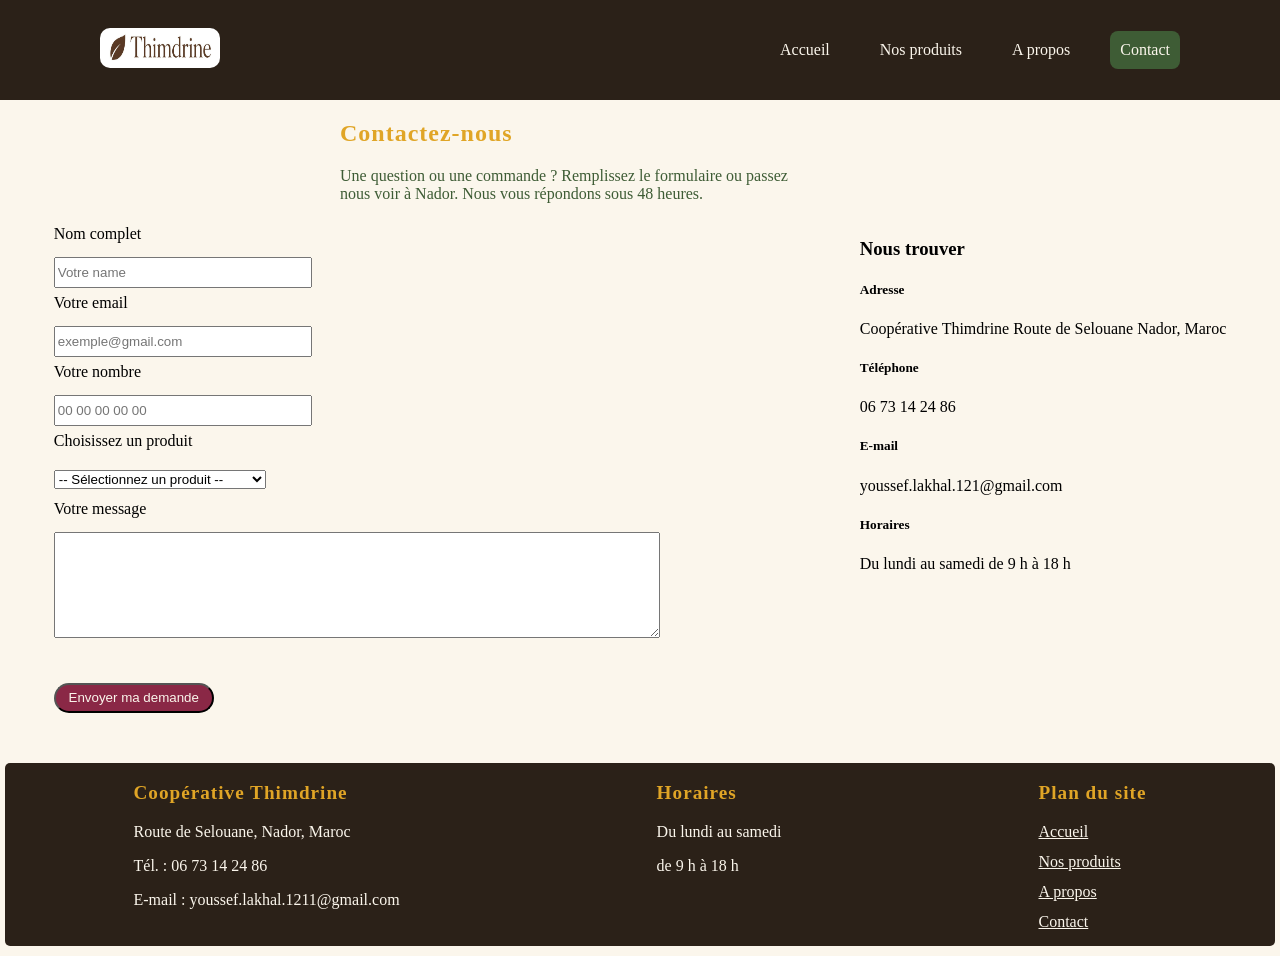
==== contact.html @ dc377c1d "Thimdrine-projet" ====
<!DOCTYPE html>
<html lang="fr">
<head>
    <meta charset="UTF-8">
    <meta name="viewport" content="width=device-width, initial-scale=1.0">
    <title>Accueil | Thimdrine</title>
    <link rel="stylesheet" href="css/style.css">
</head>
<body>
     <header>
        <a href="index.html"><img class="logo" src="images/logo.jpg" alt="Thimdrine"> </a>
        <nav class="menu">
            <a  href="index.html">Accueil</a>
            <a  href="produits.html">Nos produits</a>
            <a  href="propos.html">A propos</a>
            <a class="active" href="contact.html">Contact</a>
        </nav>
     </header>
    <main>
        <section class="contact">
            <h1 class="c-h">Contactez-nous</h1>
            <p class="c-p">Une question ou une commande ? Remplissez le formulaire ou passez nous voir à Nador. Nous vous répondons sous 48 heures.</p>
        </section>
    </main>
    <main>
        <section class="user">
            <div class="user-e">
            <form class="user-u">
                <label for="nom">Nom complet</label>
                <input class="input" type="text"  id="nom" name="nom" placeholder="Votre name" required>

                <label for="email">Votre email</label>
                <input class="input" type="email" id="email" name="email" placeholder="exemple@gmail.com" required>

                <label for="nomber">Votre nombre</label>
                <input class="input" type="tel" id="nombre" name="nomber" placeholder="00 00 00 00 00" required>

                <label for="produit">Choisissez un produit</label>
                <select name="produit" id="produit" required>
                    <option value="">-- Sélectionnez un produit --</option>
                    <option value="miel">Miel de thym</option>
                    <option value="huile">Huile d'olive vierge extra</option>
                    <option value="confiture">Confiture de figue de barbarie</option>
                    <option value="Lait">Lait de vache frais</option>
                    <option value="Beurre">Beurre frais, naturel et onctueux</option>
                    <option value="confiture">Confiture de fruits rouges</option>
                </select>
   
                <label for="message">Votre message</label>
                <textarea class="message-input" name="message" id="message"></textarea>
            </form>
             <button type="submit" class="user-demande">
                Envoyer ma demande
             </button>
            </div>
            <div class="user-e2">
                <h3>Nous trouver</h3>
                <div class="e1">
                   <h5>Adresse</h5>
                   <p>Coopérative Thimdrine
                     Route de Selouane
                     Nador, Maroc</p>
                </div>
                <div class="e2">
                    <h5>Téléphone</h5>
                    <p>06 73 14 24 86</p>
                </div>
                <div class="e3">
                    <h5>E-mail</h5>
                    <p>youssef.lakhal.121@gmail.com</p>
                </div>
                <div class="e4">
                    <h5>Horaires</h5>
                    <p>Du lundi au samedi
                   de 9 h à 18 h</p>
                </div>
            </div>

        </section>
    </main>
    <main>
    <section class="Paid-de-page">

        <div class="Cooperative">
            <h3 class="t-f-1">Coopérative Thimdrine</h3>
            <div class="t-f-2">
            <p>Route de Selouane, Nador, Maroc</p>
            <p>Tél. : 06 73 14 24 86</p>
            <p>E-mail : youssef.lakhal.1211@gmail.com</p>
            </div>
        </div>
        <div class="Horaires">
            <h3 class="t-f-1">Horaires</h3>
            <div class="t-f-2">
            <p>Du lundi au samedi</p>
            <p>de 9 h à 18 h</p>
            </div>
        </div>
        <div class="Plan">
             <h3 class="t-f-1">Plan du site</h3>
             <div class="links">
             <a class="l-t" href="index.html">Accueil</a>
             <a class="l-t" href="produits.html">Nos produits</a>
             <a class="l-t" href="propos.html">A propos</a>
             <a class="l-t" href="contact.html">Contact</a>
             </div>
        </div>
    </section>
</main>
</body>
</html>
---- css/style.css ----
:root {
  --couleur-thym: #3E5C35;
  --couleur-thym-fonce: #2C4326;
  --couleur-miel: #E0A526;
  --couleur-figue: #8A2846;
  --couleur-lin: #FBF6EC;
  --couleur-sable: #F3EAD7;
  --couleur-terre: #2B2118;
  --couleur-terre-douce: #5C4F42;
  --couleur-blanc: #FFFFFF;

  --police-titre: 'Lora', Georgia, serif;
  --police-texte: 'Source Sans 3', Arial, sans-serif;
}
header{
    display: flex;
    justify-content: space-between;
    align-items: center;
    padding-left: 100px;
    padding-right: 100px;
    height: 100px;
    width: auto;
    background-color: var(--couleur-terre);
}
body{
    margin: 0px;
    background-color: var(--couleur-lin);
    
}
.logo{
    height: 40px;
    width: 120px;
    border-radius: 10px;
}
.menu{  
    display: flex;
    gap: 30px;
}
.menu a{
    color: var(--couleur-lin);
    text-decoration: none;
    padding: 10px;
}
.active{
    background-color: var(--couleur-thym);
    border-radius: 8px;
}
.hero{
    align-items: center;
    height: auto;
   
    background-color: var(--couleur-lin);
    padding-left: 100px;
}
.hero-contenu{
    display: flex ;
    align-items: center;
    justify-content: space-between;
    
}
.hero-text{
    width: 400px;
    font-size: 20px;
}
.hero-img{
    width: 600px;
    height: 450px;
    padding-right: 100px;
    padding-top: 50px;
}
.surtitre{
    font-family: Arial,sans-serif;
    font-size:14px ;
    letter-spacing: 1px;
}
.sujit{
    font-family: Georgia, serif;
    font-size: 46px;
    font-weight: 700;
    letter-spacing: 1px;
    color:var(--couleur-thym) ;
}
.accroche{
    font-family: Arial,sans-serif;
    font-size: 15px;
    font-weight: 100;
    letter-spacing: 1px;
}
.boutons{
    font-size: 14px;
    display:flex;
    justify-content: space-around;
    
    
}
.bouton{
    display: inline-flex;
    align-items: center;
    justify-content: center;
    text-decoration: none;
    color: var(--couleur-lin);
    background-color: var(--couleur-thym);
    height: 40px;
    width: 160px;
    border-radius: 50px;
}
.bouton-contour{
    display: inline-flex;
    align-items: center;
    justify-content: center;
    text-decoration: none;
    color: var(--couleur-thym);
    border: solid;
    height: 40px;
    width: 160px;
    border-radius: 50px;
}
.apercu{
    max-width: 650px;
    margin: 0 auto;
    padding: 50px 0 ;
}
.porte{
    font-family: Georgia, serif;
    color: var(--couleur-thym);
    letter-spacing: 1px;
    padding-bottom: 12px;
}
.t1,.t2{
    font-size: 15px;
    letter-spacing: 1px;
    padding-bottom: 12px;
}
.link{
    text-decoration: none;
    color: var(--couleur-figue);
}
.produits-intro{
    max-width: 600px;
    margin-bottom: 120px;
    margin-left: 90px;
}
.i1{
    color: var(--couleur-thym);
    font-size: 25px;
    letter-spacing: 2px;
    font-family: Arial, sans-serif;
}
.i2{
    font-size: 16px;
    letter-spacing: 2px;
    font-family: Georgia, Times, serif;
    line-height: 30px;
}
.liste-produits{
    background-color: var(--couleur-lin);
    margin-top: 50px;
    display: flex;
    flex-wrap: wrap;
    justify-content: flex-start;
    gap: 120px;
    justify-content: center;
}
.produit{
    overflow: hidden;
    background-color: bisque;
    border-radius: 8px;
    max-width: 300px;
    margin-bottom:30px ; 
}
.nom-produit{
    font-size: 18px;
    letter-spacing: 1px;
}
.p-produit{
    line-height: 25px;
}
.produit-img{
    width: 100%;
    height: 200px;
    object-fit: cover;
}
.produit-texte{
    padding: 15px;
}
.prix-quantite-texte{
    align-items: center;
    display: flex;
    justify-content: space-around;
    gap: 10px;
}
.prix{
    font-size: 18px;
    color: var(--couleur-figue);
}
.quantite{
    font-size: 10px;
}
.command{
    padding: 10px;
    margin: auto;
    background-color: var(--couleur-figue);
    color: var(--couleur-lin);
    border-radius: 30px;
    text-decoration: none;
}
.l-produits{
    padding-left: 90px ;
    color: var(--couleur-figue);
    text-decoration: none;
    margin-left: 100px;
}
.l-p-texte{
    max-width: auto;
    margin: 0 auto;
    padding: 25px 0;
    border-radius: 5px;
}
.p-t1{
    display: flex;
    justify-content: center;
    font-size: 30px;
    color: var(--couleur-miel);
    letter-spacing: 1px;
}
.p-t2{
    color: var(--couleur-thym);
    display: flex;
    justify-content: center;
    letter-spacing: 1px;
    font-size: 14px;
    font-family: Arial, sans-serif;
}
.p-t3{

    display: inline-block;
    background-color: var(--couleur-figue);
    color: var(--couleur-lin);
    padding: 12px 25px;
    border-radius: 30px;
    text-decoration: none;
    width: auto;
    display: block;
    width: fit-content;
    margin: 15px auto 0;
}
.Paid-de-page{
    background-color: var(--couleur-terre);
    display: flex;
    justify-content: space-around;
    margin: 15px 5px 10px; 
    border-radius: 5px;
}
.t-f-1{
    font-size: larger;
    color: var(--couleur-miel);
    letter-spacing: 1px;
}
.t-f-2{
    color: var(--couleur-lin);
    font-size: medium;
}
.links{
   display: flex;
   flex-direction: column;
   gap: 12px;  
   margin-bottom: 15px;
}
.l-t{
    color: var(--couleur-lin);
}
.Definition{
    max-width: 600px;
    margin: 0 auto;
}
.d-t{
    display: flex;
    flex-direction: column;
}
.d-t-1{
    color: var(--couleur-miel);
    font-size: 35px;
    letter-spacing: 1px;
}
.d-t-2{
    font-size: 17px;
    letter-spacing: 1px;
    line-height: 20px;
    color: var(--couleur-thym);
}
.propos{
    display: flex;
    flex-direction: column;
    margin: 60px;
}
.p-p{
    max-width: 800px;
    margin: 0 auto;
    color: var(--couleur-thym);
    font-size: 25px;
    letter-spacing: 1px;
    margin-bottom: 50px;

}
.p-i{
    width: 400px;
    height: 300px;
    object-fit: cover;
}
.p-p-1{
    margin-top: 60px;
    display: flex;
    justify-content: space-between;
    gap: 50px;
    margin: 0 100px;
}
.p-p-t{
    max-width: 600px;
    font-size: 27px;
    margin: auto 0;
}
.p-p-2{
    display: flex;
    justify-content: space-between;
    gap: 50px;
    margin: 0 100px;
}
.contact{
    max-width: 600px;
    margin: 0 auto;
}
.c-h{
    color: var(--couleur-miel);
    letter-spacing: 1px;
}
.c-p{
    max-width: 450px;
    font-size: medium;
    color: var(--couleur-thym);
}
.user{
    display: flex;
    justify-content: center;
    gap: 200px;
    margin-bottom: 50px;
}
.user-e{
    display: flex;
    flex-direction: column;
    gap: 35px;
}
label{
    display: block;
    margin-bottom: 8px;
}
.user-demande{
    background-color: var(--couleur-figue);
    color: var(--couleur-lin);
    width: 160px;
    height: 30px;
    border-radius: 50px;
}
.user-u{
    line-height: 30px;
}
.message-input{
    width: 600px;
    height: 100px;
}
.input{
    width: 250px;
    height: 25px;
}
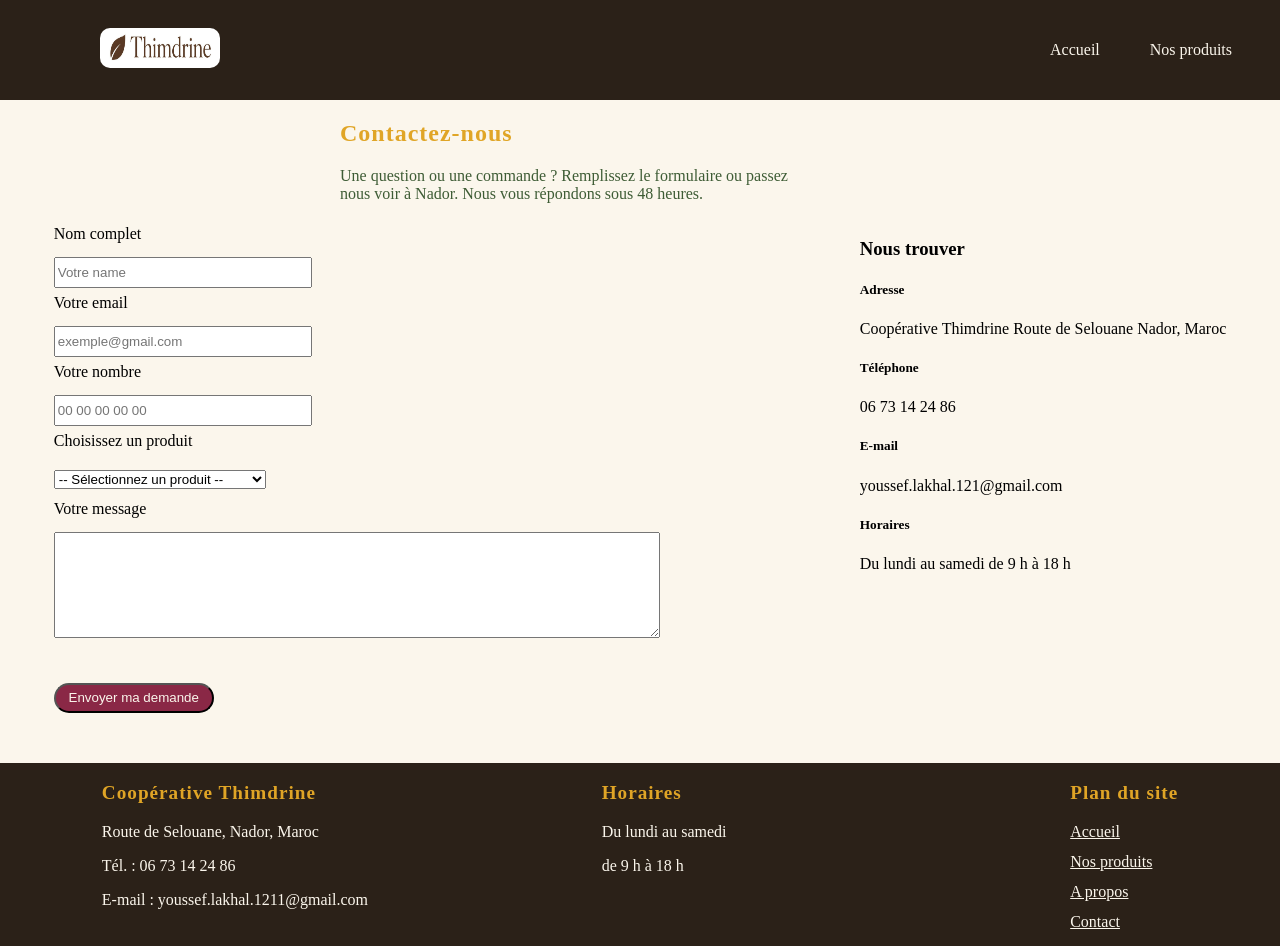
==== commit af5d4a2d: "edit style css" ====
--- a/contact.html
+++ b/contact.html
@@ -39,6 +39,7 @@
                 <select name="produit" id="produit" required>
                     <option value="">-- Sélectionnez un produit --</option>
                     <option value="miel">Miel de thym</option>
+                    
                     <option value="huile">Huile d'olive vierge extra</option>
                     <option value="confiture">Confiture de figue de barbarie</option>
                     <option value="Lait">Lait de vache frais</option>
--- a/css/style.css
+++ b/css/style.css
@@ -19,11 +19,11 @@
     padding-left: 100px;
     padding-right: 100px;
     height: 100px;
-    width: auto;
+    width: 1350px;
     background-color: var(--couleur-terre);
 }
 body{
-    margin: 0px;
+    margin: 0;
     background-color: var(--couleur-lin);
     
 }
@@ -48,25 +48,29 @@
 .hero{
     align-items: center;
     height: auto;
-   
     background-color: var(--couleur-lin);
     padding-left: 100px;
 }
 .hero-contenu{
     display: flex ;
     align-items: center;
-    justify-content: space-between;
-    
+    justify-content: space-around;
+    padding: 50px 0px;
+    gap: 20px;
+    margin: 0 auto;
 }
 .hero-text{
     width: 400px;
-    font-size: 20px;
+    height: 400px;
+    background-color: wheat;
+    padding: 20px;
+    border-radius: 30px;
 }
 .hero-img{
-    width: 600px;
+    width: 450px;
     height: 450px;
-    padding-right: 100px;
-    padding-top: 50px;
+    object-fit: cover;
+    border-radius: 30px;
 }
 .surtitre{
     font-family: Arial,sans-serif;
@@ -136,9 +140,10 @@
     color: var(--couleur-figue);
 }
 .produits-intro{
-    max-width: 600px;
-    margin-bottom: 120px;
-    margin-left: 90px;
+    justify-content: center;
+    flex-direction: column;
+    padding-left: 50px;
+    line-height: 15px;
 }
 .i1{
     color: var(--couleur-thym);
@@ -153,8 +158,6 @@
     line-height: 30px;
 }
 .liste-produits{
-    background-color: var(--couleur-lin);
-    margin-top: 50px;
     display: flex;
     flex-wrap: wrap;
     justify-content: flex-start;
@@ -162,7 +165,6 @@
     justify-content: center;
 }
 .produit{
-    overflow: hidden;
     background-color: bisque;
     border-radius: 8px;
     max-width: 300px;
@@ -179,6 +181,7 @@
     width: 100%;
     height: 200px;
     object-fit: cover;
+    border-radius: 8px;
 }
 .produit-texte{
     padding: 15px;
@@ -248,8 +251,11 @@
     background-color: var(--couleur-terre);
     display: flex;
     justify-content: space-around;
-    margin: 15px 5px 10px; 
-    border-radius: 5px;
+    margin: auto 0;
+    gap: 30px   ;
+}
+.Horaires{
+    padding-right: 110px;
 }
 .t-f-1{
     font-size: larger;
@@ -371,30 +377,119 @@
     width: 250px;
     height: 25px;
 }
-
-
-
-
-
-
-
-
-
-
-
-
-
-
-
-
-
-
-
-
-
-
-
-
-
-
-
+@media (max-width: 768px) {
+  header {
+    display: flex;
+    flex-direction: column;
+    padding: 10px 5px;
+    gap: 8px;
+    width: auto;
+  }
+  .logo {
+    height: 35px;
+    width: 100px;
+    display: flex;
+  }
+  .menu {
+    justify-content: center;
+    gap: 10px;
+    
+  }
+  .menu a {
+    font-size: 15px;
+  }
+
+  .hero {
+    padding: 20px;
+  }
+  .hero-contenu {
+    display: flex;
+    flex-direction: column;
+    gap: 20px;
+    padding: 5px 0;
+  }
+  .hero-text {
+    width: 100%;
+    height: 100%;
+  }
+  .sujit {
+    font-size: 30px; 
+ }
+  .boutons {
+    flex-wrap: wrap;
+    gap: 10px;
+    justify-content: center;
+  }
+  .hero-img {
+    width: 100%;
+    height: auto;
+    padding: 0;
+  }
+
+  .apercu { padding: 30px 20px; }
+  .produits-intro {
+    margin: 0 20px 30px;
+    padding-left: 5px;
+  }
+  .liste-produits { gap: 20px; }
+  .produit {
+    width: 100%;
+    max-width: 320px;
+  }
+  .l-produits {
+    display: block;
+    padding: 0;
+    margin: 10px 20px;
+  }
+
+
+  .l-p-texte { padding: 25px 20px; }
+  .p-t1 {
+    font-size: 22px;
+    text-align: center;
+  }
+  .p-t2 {
+    display: block;
+    text-align: center;
+  }
+
+  .Paid-de-page {
+    flex-direction: column;
+    align-items: center;
+    text-align: center;
+    padding: 10px 20px;
+  }
+  .Horaires{
+    padding-right: 0;
+  }
+  .links { align-items: center; }
+
+  .Definition { padding: 0 20px; }
+  .d-t-1 { font-size: 24px; }
+
+  .propos { margin: 20px; }
+  .p-p { font-size: 18px; }
+  .p-p-1,
+  .p-p-2 {
+    flex-direction: column;
+    margin: 20px 0;
+    gap: 20px;
+  }
+  .p-p-t { font-size: 18px; }
+  .p-i {
+    width: 100%;
+    height: auto;
+  }
+
+  .contact { padding: 0 20px; }
+  .user {
+    flex-direction: column;
+    gap: 30px;
+    padding: 0 20px;
+  }
+  .input,
+  .message-input,
+  select {
+    width: 100%;
+  }
+}
